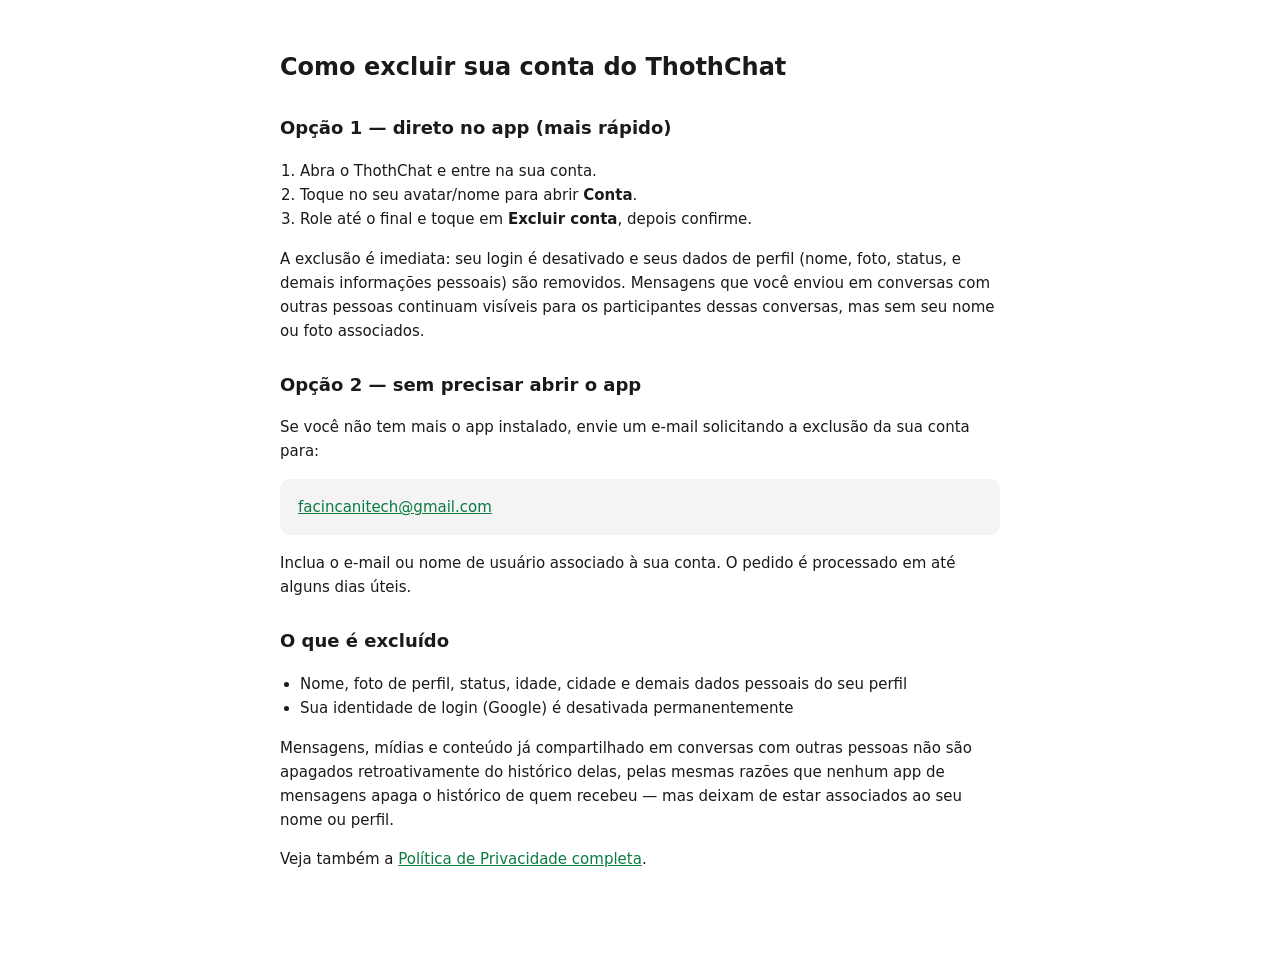
==== public/exclusao-conta.html @ 59af9f39 "Corrige links pro dominio novo (thoth-source), adiciona version.json e assets" ====
<!doctype html>
<html lang="pt-BR">
<head>
<meta charset="utf-8" />
<meta name="viewport" content="width=device-width, initial-scale=1" />
<title>Excluir conta — ThothChat</title>
<style>
  body { font-family: system-ui, -apple-system, sans-serif; max-width: 720px; margin: 0 auto; padding: 32px 20px 80px; line-height: 1.6; color: #1a1a1a; background: #fff; }
  h1 { font-size: 24px; }
  h2 { font-size: 18px; margin-top: 28px; }
  p, li { font-size: 15px; }
  ol, ul { padding-left: 20px; }
  .box { background: #f4f4f4; border-radius: 10px; padding: 16px 18px; margin: 16px 0; }
  a { color: #0a7c42; }
</style>
</head>
<body>
  <h1>Como excluir sua conta do ThothChat</h1>

  <h2>Opção 1 — direto no app (mais rápido)</h2>
  <ol>
    <li>Abra o ThothChat e entre na sua conta.</li>
    <li>Toque no seu avatar/nome para abrir <strong>Conta</strong>.</li>
    <li>Role até o final e toque em <strong>Excluir conta</strong>, depois confirme.</li>
  </ol>
  <p>A exclusão é imediata: seu login é desativado e seus dados de perfil (nome, foto, status, e demais informações pessoais) são removidos. Mensagens que você enviou em conversas com outras pessoas continuam visíveis para os participantes dessas conversas, mas sem seu nome ou foto associados.</p>

  <h2>Opção 2 — sem precisar abrir o app</h2>
  <p>Se você não tem mais o app instalado, envie um e-mail solicitando a exclusão da sua conta para:</p>
  <div class="box">
    <p style="margin:0"><a href="mailto:facincanitech@gmail.com?subject=Excluir%20minha%20conta%20do%20ThothChat">facincanitech@gmail.com</a></p>
  </div>
  <p>Inclua o e-mail ou nome de usuário associado à sua conta. O pedido é processado em até alguns dias úteis.</p>

  <h2>O que é excluído</h2>
  <ul>
    <li>Nome, foto de perfil, status, idade, cidade e demais dados pessoais do seu perfil</li>
    <li>Sua identidade de login (Google) é desativada permanentemente</li>
  </ul>
  <p>Mensagens, mídias e conteúdo já compartilhado em conversas com outras pessoas não são apagados retroativamente do histórico delas, pelas mesmas razões que nenhum app de mensagens apaga o histórico de quem recebeu — mas deixam de estar associados ao seu nome ou perfil.</p>

  <p>Veja também a <a href="./privacidade.html">Política de Privacidade completa</a>.</p>
</body>
</html>
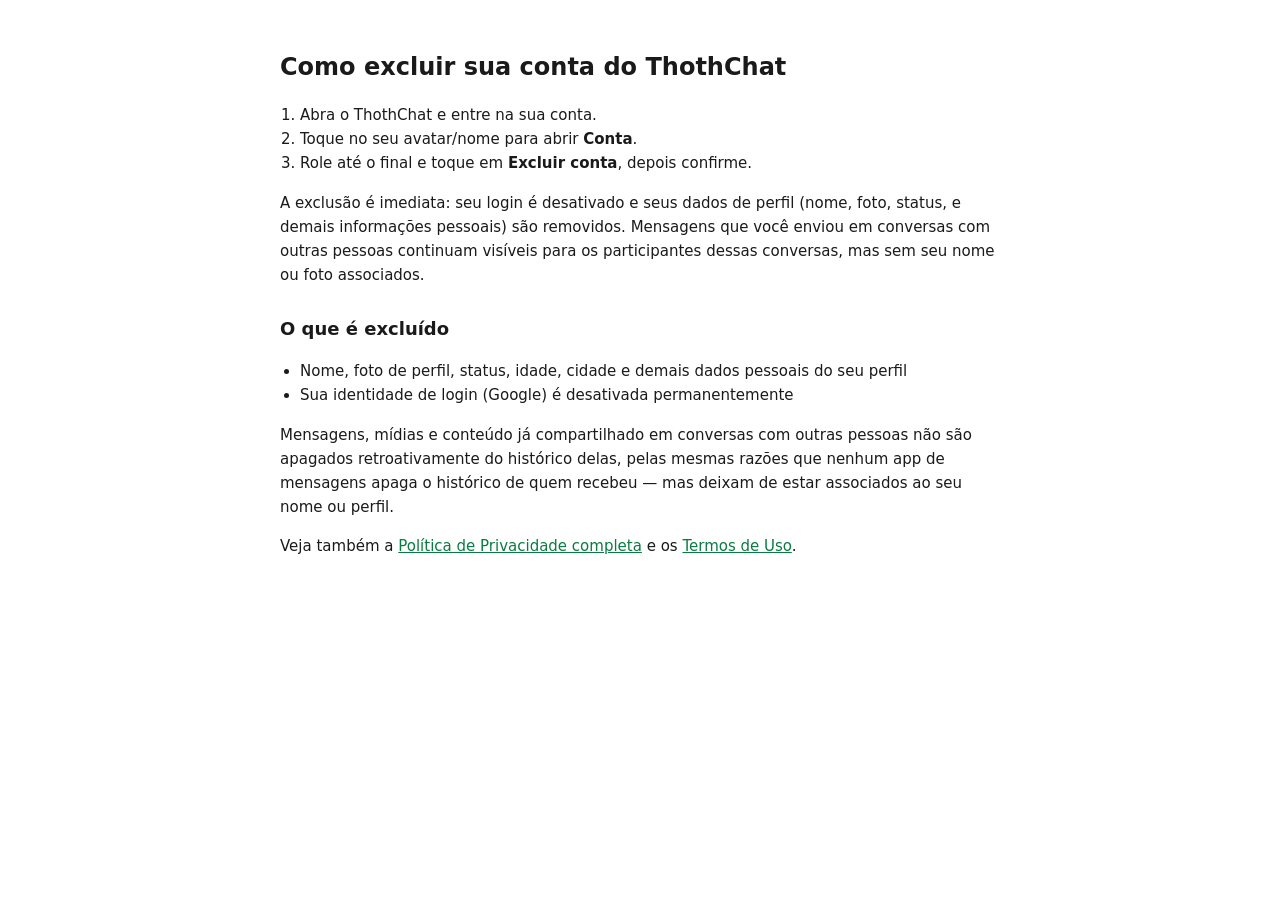
==== commit 1602d6ad: "Remove opcao 2 (exclusao por email) da pagina de excluir conta" ====
--- a/public/exclusao-conta.html
+++ b/public/exclusao-conta.html
@@ -17,20 +17,12 @@
 <body>
   <h1>Como excluir sua conta do ThothChat</h1>
 
-  <h2>Opção 1 — direto no app (mais rápido)</h2>
   <ol>
     <li>Abra o ThothChat e entre na sua conta.</li>
     <li>Toque no seu avatar/nome para abrir <strong>Conta</strong>.</li>
     <li>Role até o final e toque em <strong>Excluir conta</strong>, depois confirme.</li>
   </ol>
   <p>A exclusão é imediata: seu login é desativado e seus dados de perfil (nome, foto, status, e demais informações pessoais) são removidos. Mensagens que você enviou em conversas com outras pessoas continuam visíveis para os participantes dessas conversas, mas sem seu nome ou foto associados.</p>
-
-  <h2>Opção 2 — sem precisar abrir o app</h2>
-  <p>Se você não tem mais o app instalado, envie um e-mail solicitando a exclusão da sua conta para:</p>
-  <div class="box">
-    <p style="margin:0"><a href="mailto:facincanitech@gmail.com?subject=Excluir%20minha%20conta%20do%20ThothChat">facincanitech@gmail.com</a></p>
-  </div>
-  <p>Inclua o e-mail ou nome de usuário associado à sua conta. O pedido é processado em até alguns dias úteis.</p>
 
   <h2>O que é excluído</h2>
   <ul>
@@ -39,6 +31,6 @@
   </ul>
   <p>Mensagens, mídias e conteúdo já compartilhado em conversas com outras pessoas não são apagados retroativamente do histórico delas, pelas mesmas razões que nenhum app de mensagens apaga o histórico de quem recebeu — mas deixam de estar associados ao seu nome ou perfil.</p>
 
-  <p>Veja também a <a href="./privacidade.html">Política de Privacidade completa</a>.</p>
+  <p>Veja também a <a href="./privacidade.html">Política de Privacidade completa</a> e os <a href="./termos-de-uso.html">Termos de Uso</a>.</p>
 </body>
 </html>
